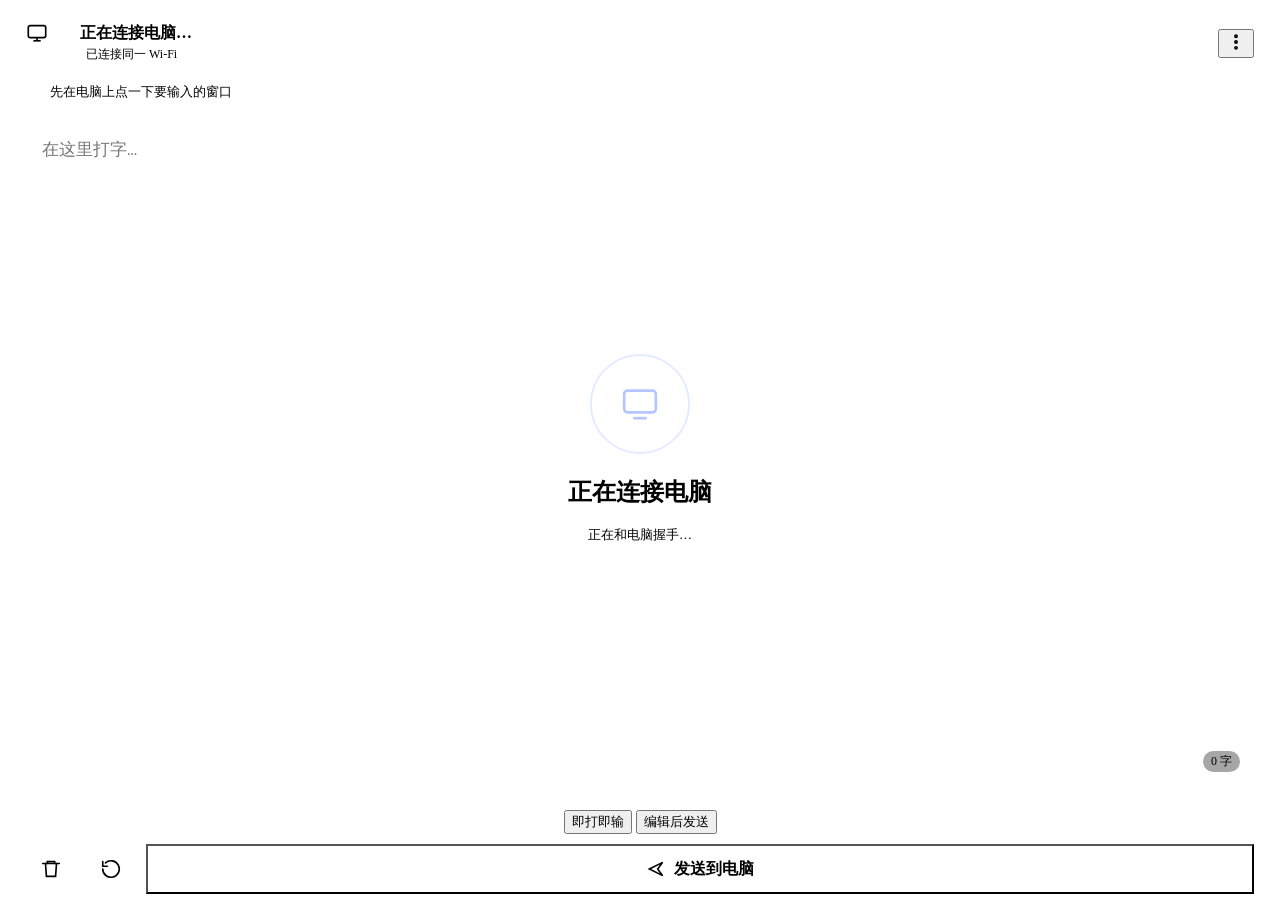
==== crosslink/web/mobile.html @ 6c869d9d "CrossLink 跨屏输入：手机当电脑的无线键盘（PC + 安卓） 电脑端（Python） - HTTP + SSE 服务（端口 8788，被占用自动往后挪），UDP 广播发现 - 界面：内嵌 We" ====
<!doctype html>
<html lang="zh-CN">
<head>
<meta charset="utf-8" />
<meta name="viewport" content="width=device-width, initial-scale=1, viewport-fit=cover, maximum-scale=1" />
<meta name="theme-color" content="#000000" />
<title>跨屏输入</title>
<link rel="stylesheet" href="/assets/base.css" />
<style>
  html, body { height: 100%; background: var(--bg); }
  body { overflow: hidden; }
  .shell {
    display: flex; flex-direction: column;
    height: 100vh; height: 100dvh;
    padding-top: env(safe-area-inset-top);
  }

  header {
    display: flex; align-items: center; gap: 12px;
    padding: 14px 18px 10px;
  }
  header .grow { flex: 1; min-width: 0; }
  header .pc { font-size: 16px; font-weight: 700; white-space: nowrap; overflow: hidden; text-overflow: ellipsis; }
  header .sub { color: var(--text-3); font-size: 12px; display: flex; align-items: center; gap: 6px; margin-top: 2px; }

  .target-bar {
    margin: 0 18px 10px;
    display: flex; align-items: center; gap: 10px;
    padding: 10px 14px; border-radius: var(--r-md);
    background: var(--surface-2); border: 1px solid var(--line);
    font-size: 12.5px; color: var(--text-2);
    transition: border-color var(--d2) var(--ease), background-color var(--d2) var(--ease);
  }
  .target-bar.ready { border-color: rgba(76, 208, 125, .38); }
  .target-bar.warn { border-color: rgba(242, 193, 78, .42); }
  .target-bar .grow { flex: 1; min-width: 0; white-space: nowrap; overflow: hidden; text-overflow: ellipsis; }

  .editor { flex: 1; min-height: 0; position: relative; margin: 0 18px; overflow: hidden; }
  textarea {
    display: block; width: 100%; height: 100%;
    padding: 16px 16px 46px;
    background: var(--card);
    border: 1px solid var(--line);
    border-radius: var(--r-lg);
    color: var(--text);
    font-size: 17px; line-height: 1.6;
    resize: none; outline: none;
    transition: border-color var(--d2) var(--ease);
    overflow-y: auto;
  }
  textarea:focus { border-color: rgba(180, 197, 255, .45); }
  .counter {
    position: absolute; right: 14px; bottom: 12px;
    color: var(--text-3); font-size: 12px;
    background: rgba(0, 0, 0, .35); padding: 2px 8px; border-radius: 999px;
  }

  .keys {
    display: flex; gap: 8px; overflow-x: auto;
    padding: 12px 18px 4px;
    scrollbar-width: none;
  }
  .keys::-webkit-scrollbar { display: none; }
  .key {
    flex: none; height: 38px; min-width: 44px; padding: 0 14px;
    display: grid; place-items: center;
    border-radius: var(--r-full);
    background: var(--surface-2); border: 1px solid var(--line);
    color: var(--text-2); font-size: 13.5px; font-weight: 600;
  }
  .key:hover { background: var(--state); color: var(--text); }

  .bottom {
    padding: 10px 18px calc(14px + env(safe-area-inset-bottom));
    display: flex; flex-direction: column; gap: 10px;
  }
  .modes { display: flex; justify-content: center; }
  .actions { display: flex; align-items: center; gap: 10px; }
  .actions .grow { flex: 1; }
  .send {
    flex: 1; height: 50px; border-radius: var(--r-full);
    background: var(--primary); color: var(--on-primary);
    font-size: 16px; font-weight: 700;
    display: flex; align-items: center; justify-content: center; gap: 8px;
    transition: background-color var(--d2) var(--ease), transform var(--d1) var(--ease), opacity var(--d2) var(--ease);
  }
  .send:hover { background: var(--primary-hi); }
  .send.off { opacity: .4; pointer-events: none; }
  .round {
    width: 50px; height: 50px; flex: none; border-radius: 50%;
    display: grid; place-items: center;
    background: var(--surface-2); border: 1px solid var(--line); color: var(--text-2);
  }
  .round:hover { background: var(--state); color: var(--text); }
  .round svg { width: 22px; height: 22px; }

  /* 连接页 */
  .gate {
    position: fixed; inset: 0; z-index: 50;
    background: var(--bg);
    display: flex; flex-direction: column; align-items: center; justify-content: center;
    gap: 16px; padding: 32px; text-align: center;
  }
  .gate.hide { animation: gateOut var(--d3) var(--ease) forwards; }
  @keyframes gateOut {
    to { opacity: 0; transform: scale(1.02); visibility: hidden; }
  }
  .gate h1 { margin: 0; font-size: 24px; }
  .gate p { margin: 0; color: var(--text-3); font-size: 13px; max-width: 320px; line-height: 1.7; }
  .gate .field { text-align: center; letter-spacing: 8px; font-size: 20px; max-width: 220px; }
  .pulse-ring {
    width: 96px; height: 96px; border-radius: 50%;
    border: 2px solid rgba(180, 197, 255, .35);
    display: grid; place-items: center; margin-bottom: 6px;
    animation: breathe 2.4s var(--ease) infinite;
  }
  @keyframes breathe {
    0%, 100% { transform: scale(1); opacity: .9; }
    50% { transform: scale(1.06); opacity: .6; }
  }
  .sheet {
    position: fixed; left: 0; right: 0; bottom: 0; z-index: 45;
    background: var(--card);
    border-radius: var(--r-xl) var(--r-xl) 0 0;
    padding: 18px 20px calc(24px + env(safe-area-inset-bottom));
    transform: translateY(100%);
    transition: transform var(--d3) var(--ease-emph);
  }
  .sheet.show { transform: none; }
  .sheet .handle { width: 40px; height: 4px; border-radius: 999px; background: var(--state-2); margin: 0 auto 14px; }
</style>
</head>
<body>
<div class="shell">
  <header>
    <div class="avatar" style="width:42px;height:42px;border-radius:14px">
      <svg viewBox="0 0 24 24" width="22" height="22" fill="none" stroke="currentColor" stroke-width="1.8">
        <rect x="2.5" y="4" width="19" height="13" rx="2"/><path d="M8 20.5h8"/><path d="M12 17v3.5"/>
      </svg>
    </div>
    <div class="grow">
      <div class="pc" id="pc-name">正在连接电脑…</div>
      <div class="sub"><i class="dot live" id="dot"></i><span id="status">已连接同一 Wi-Fi</span></div>
    </div>
    <button class="btn icon fx" id="btn-more" title="更多">
      <svg viewBox="0 0 24 24" width="20" height="20" fill="none" stroke="currentColor" stroke-width="1.9">
        <circle cx="12" cy="5" r="1.4"/><circle cx="12" cy="12" r="1.4"/><circle cx="12" cy="19" r="1.4"/>
      </svg>
    </button>
  </header>

  <div class="target-bar" id="target-bar">
    <i class="dot" id="target-dot"></i>
    <span class="grow" id="target-text">先在电脑上点一下要输入的窗口</span>
  </div>

  <div class="editor">
    <textarea id="input" placeholder="在这里打字…" autocomplete="off" autocorrect="off"
              autocapitalize="off" spellcheck="false"></textarea>
    <div class="counter" id="counter">0 字</div>
  </div>

  <div class="keys" id="keys"></div>

  <div class="bottom">
    <div class="modes">
      <div class="segmented" id="mode">
        <div class="thumb"></div>
        <button data-v="live" class="active">即打即输</button>
        <button data-v="batch">编辑后发送</button>
      </div>
    </div>
    <div class="actions">
      <button class="round fx" id="btn-clear" title="清空输入框">
        <svg viewBox="0 0 24 24" fill="none" stroke="currentColor" stroke-width="1.8" stroke-linecap="round">
          <path d="M3 6h18"/><path d="M8 6V4h8v2"/><path d="M6 6l1 14h10l1-14"/>
        </svg>
      </button>
      <button class="round fx" id="btn-restore" title="还原上次发送的内容">
        <svg viewBox="0 0 24 24" fill="none" stroke="currentColor" stroke-width="1.8" stroke-linecap="round">
          <path d="M3 12a9 9 0 1 0 3-6.7"/><path d="M3 4v5h5"/>
        </svg>
      </button>
      <button class="send fx" id="btn-send">
        <svg viewBox="0 0 24 24" width="20" height="20" fill="none" stroke="currentColor" stroke-width="1.9" stroke-linecap="round">
          <path d="M4 12l16-8-6 8 6 8-16-8Z"/>
        </svg>发送到电脑
      </button>
    </div>
  </div>
</div>

<!-- 首次进入：等待配对 -->
<div class="gate" id="gate">
  <div class="pulse-ring">
    <svg viewBox="0 0 24 24" width="40" height="40" fill="none" stroke="#B4C5FF" stroke-width="1.6">
      <rect x="2.5" y="4" width="19" height="13" rx="2"/><path d="M8 20.5h8"/>
    </svg>
  </div>
  <h1>正在连接电脑</h1>
  <p id="gate-text">正在和电脑握手…</p>
  <div id="pin-box" style="display:none;flex-direction:column;gap:10px;align-items:center">
    <input class="field" id="pin-input" inputmode="numeric" maxlength="4" placeholder="····" />
    <button class="btn filled fx" id="pin-go">连接</button>
  </div>
</div>

<div class="backdrop" id="backdrop"><div class="dialog" id="dialog"></div></div>
<div class="sheet" id="sheet">
  <div class="handle"></div>
  <div class="card-title">更多</div>
  <div class="row"><div class="grow"><div class="name">发送后自动回车</div><div class="sub">发完自动敲一次回车</div></div>
    <button class="switch" id="sw-enter" role="switch"></button></div>
  <div class="row"><div class="grow"><div class="name">重新连接</div><div class="sub">换网络或断开后点这里</div></div>
    <button class="btn sm outline fx" id="btn-reconnect">重连</button></div>
  <div class="row"><div class="grow"><div class="name">电脑地址</div><div class="sub mono" id="addr">-</div></div></div>
</div>

<div class="toast-wrap" id="toasts"></div>
<script src="/assets/mobile.js"></script>
</body>
</html>
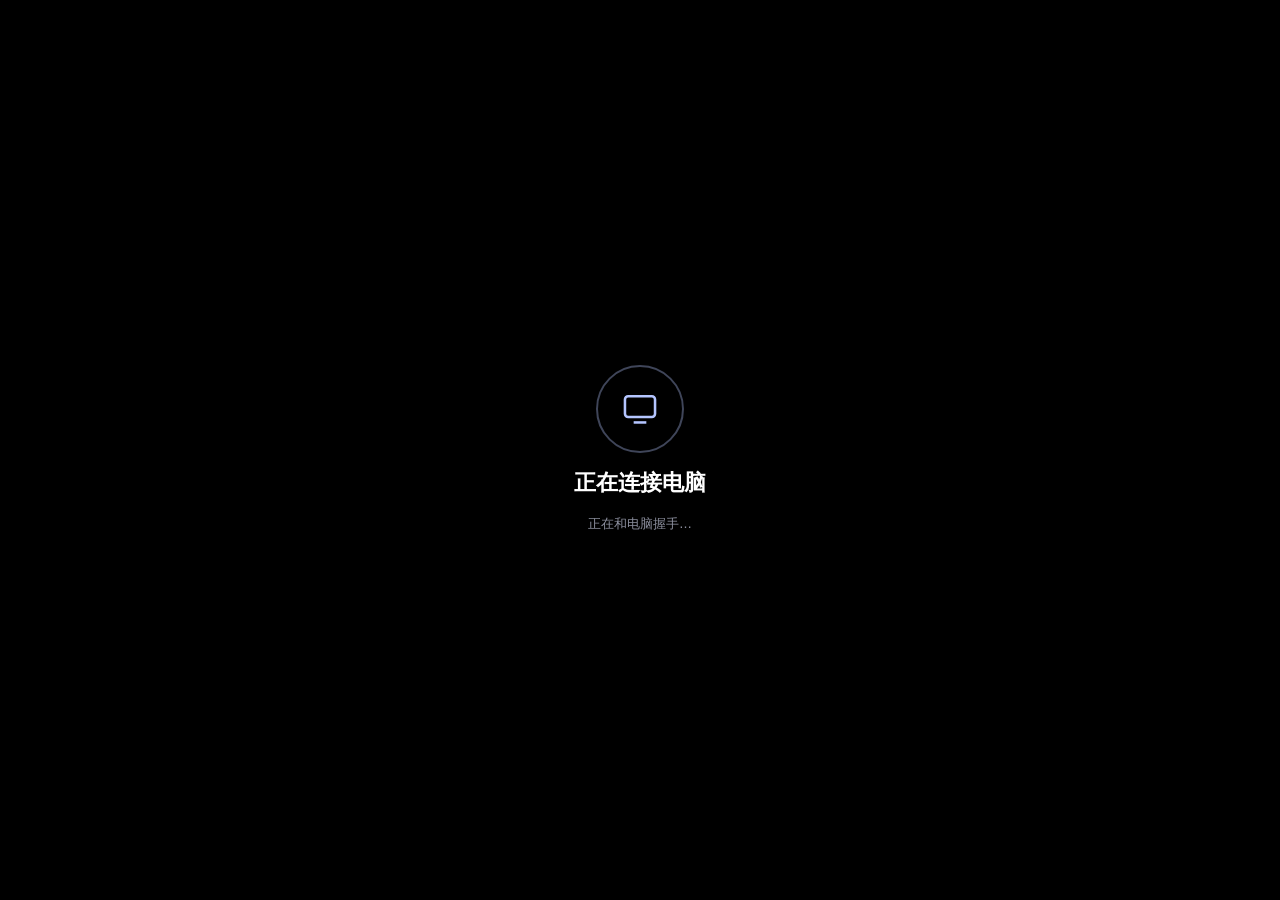
==== commit 317fe6a5: "Rewrite the phone web page to match the app, and stop it reloading on a stale session Phone web page" ====
--- a/crosslink/web/mobile.html
+++ b/crosslink/web/mobile.html
@@ -1,222 +1,323 @@
 <!doctype html>
 <html lang="zh-CN">
 <head>
-<meta charset="utf-8" />
-<meta name="viewport" content="width=device-width, initial-scale=1, viewport-fit=cover, maximum-scale=1" />
-<meta name="theme-color" content="#000000" />
-<title>跨屏输入</title>
-<link rel="stylesheet" href="/assets/base.css" />
+<meta charset="utf-8">
+<meta name="viewport" content="width=device-width, initial-scale=1, viewport-fit=cover">
+<title>TypeBridge · 跨屏输入</title>
+<!--
+  手机网页版：和安卓 App 用同一套排版规则
+  间距只用 8 的倍数；圆角只有 卡片16 / 控件12；图标统一 24；可点高度 48 / 56 / 64
+  字号五档 22 / 17 / 14 / 12.5 / 11；配色同 App：
+  底色 #000、卡片 #1A1B21、输入 #101116、主色 #B4C5FF、次要 #C7C9D4、弱化 #8B8E9D、成功 #4CD07D
+-->
 <style>
-  html, body { height: 100%; background: var(--bg); }
-  body { overflow: hidden; }
-  .shell {
+  * { box-sizing: border-box; -webkit-tap-highlight-color: transparent; }
+  :root {
+    --bg: #000; --card: #1A1B21; --input: #101116; --line: rgba(255,255,255,.12);
+    --text: #fff; --dim: #C7C9D4; --muted: #8B8E9D; --primary: #B4C5FF;
+    --on-primary: #0B2A5B; --ok: #4CD07D; --chip: rgba(180,197,255,.16);
+    --r-card: 16px; --r-ctl: 12px;
+  }
+  html, body { height: 100%; }
+  body {
+    margin: 0; background: var(--bg); color: var(--text);
+    font-family: "Microsoft YaHei UI", system-ui, -apple-system, sans-serif;
     display: flex; flex-direction: column;
-    height: 100vh; height: 100dvh;
-    padding-top: env(safe-area-inset-top);
-  }
-
-  header {
-    display: flex; align-items: center; gap: 12px;
-    padding: 14px 18px 10px;
-  }
-  header .grow { flex: 1; min-width: 0; }
-  header .pc { font-size: 16px; font-weight: 700; white-space: nowrap; overflow: hidden; text-overflow: ellipsis; }
-  header .sub { color: var(--text-3); font-size: 12px; display: flex; align-items: center; gap: 6px; margin-top: 2px; }
-
+    padding-bottom: env(safe-area-inset-bottom);
+  }
+  .pages { flex: 1; overflow-y: auto; padding: 16px 16px 8px; }
+  .page { display: none; }
+  .page.active { display: block; animation: fade .22s cubic-bezier(.05,.7,.1,1); }
+  @keyframes fade { from { opacity: 0; transform: translateY(8px); } }
+
+  h1 { margin: 0; font-size: 22px; line-height: 28px; }
+  .subtitle { margin: 2px 0 16px; font-size: 12.5px; color: var(--muted); }
+  .card {
+    background: var(--card); border-radius: var(--r-card);
+    padding: 14px; margin-bottom: 12px;
+  }
+  .card-title {
+    font-size: 13px; color: var(--muted); letter-spacing: .3px;
+    display: flex; align-items: center; height: 24px; margin-bottom: 8px;
+  }
+  .card-title h2 { margin: 0; font-size: 13px; font-weight: 600; }
+  .spacer { flex: 1; }
+  .chip {
+    font-size: 11px; line-height: 16px; color: var(--dim);
+    background: rgba(255,255,255,.08); border: 1px solid var(--line);
+    border-radius: 6px; padding: 2px 8px;
+  }
+  .chip.on { color: var(--primary); background: var(--chip); border-color: transparent; }
+  .chip.ok { color: var(--ok); background: rgba(76,208,125,.16); border-color: transparent; }
+
+  .row {
+    display: flex; align-items: center; gap: 12px; min-height: 48px;
+    font-size: 14px; color: var(--dim);
+  }
+  .row .grow { flex: 1; min-width: 0; }
+  .row .t { font-size: 14px; color: var(--dim); }
+  .row .d { font-size: 12.5px; color: var(--muted); margin-top: 2px; }
+
+  .field {
+    width: 100%; height: 48px; background: var(--input); color: var(--text);
+    border: 1px solid var(--line); border-radius: var(--r-ctl);
+    padding: 0 14px; font-size: 14px; margin-top: 8px; outline: none;
+    font-family: inherit;
+  }
+  .field::placeholder { color: var(--muted); }
+
+  .btn {
+    height: 48px; border: 0; border-radius: var(--r-ctl); font-size: 14px;
+    font-weight: 600; font-family: inherit; display: inline-flex;
+    align-items: center; justify-content: center; gap: 8px; padding: 0 16px;
+    background: var(--input); color: var(--dim); border: 1px solid var(--line);
+    transition: background-color .18s ease, transform .12s ease;
+  }
+  .btn.filled { background: var(--primary); color: var(--on-primary); border: 0; }
+  .btn.block { width: 100%; margin-top: 8px; }
+  .btn:active { transform: scale(.98); }
+  .btn.ghost { background: transparent; }
+  .btn.icon { width: 48px; padding: 0; }
+  .btn.icon svg { width: 22px; height: 22px; }
+
+  .iconbtn {
+    width: 48px; height: 48px; border-radius: var(--r-ctl);
+    background: var(--input); border: 1px solid var(--line);
+    display: grid; place-items: center; color: var(--dim); flex: none;
+  }
+  .iconbtn svg { width: 24px; height: 24px; }
+  .actions { display: flex; gap: 8px; margin-top: 8px; }
+  .actions .send {
+    flex: 1; height: 48px; border: 0; border-radius: var(--r-ctl);
+    background: var(--primary); color: var(--on-primary);
+    font-size: 14px; font-weight: 600; font-family: inherit;
+    display: flex; align-items: center; justify-content: center; gap: 8px;
+  }
+  .actions .send svg { width: 20px; height: 20px; }
+  .actions .send.listening { background: #F26B6B; color: #fff; }
+
+  textarea#input {
+    width: 100%; min-height: 180px; background: var(--input); color: var(--text);
+    border: 1px solid var(--line); border-radius: var(--r-ctl);
+    padding: 14px; font-size: 17px; line-height: 1.5; outline: none;
+    font-family: inherit; resize: none;
+  }
+  textarea#input::placeholder { color: var(--muted); }
+  .counter { font-size: 12.5px; color: var(--muted); margin-top: 8px; }
   .target-bar {
-    margin: 0 18px 10px;
-    display: flex; align-items: center; gap: 10px;
-    padding: 10px 14px; border-radius: var(--r-md);
-    background: var(--surface-2); border: 1px solid var(--line);
-    font-size: 12.5px; color: var(--text-2);
-    transition: border-color var(--d2) var(--ease), background-color var(--d2) var(--ease);
-  }
-  .target-bar.ready { border-color: rgba(76, 208, 125, .38); }
-  .target-bar.warn { border-color: rgba(242, 193, 78, .42); }
-  .target-bar .grow { flex: 1; min-width: 0; white-space: nowrap; overflow: hidden; text-overflow: ellipsis; }
-
-  .editor { flex: 1; min-height: 0; position: relative; margin: 0 18px; overflow: hidden; }
-  textarea {
-    display: block; width: 100%; height: 100%;
-    padding: 16px 16px 46px;
-    background: var(--card);
+    display: flex; align-items: center; gap: 8px; font-size: 12.5px;
+    color: var(--muted); margin: 0 0 8px;
+  }
+  .target-bar.ready { color: var(--ok); }
+  .dot { width: 8px; height: 8px; border-radius: 50%; background: var(--muted); flex: none; }
+  .dot.live { background: var(--ok); }
+  .dot.ok { background: var(--ok); }
+
+  .tabs {
+    height: 56px; background: var(--input); border-top: 1px solid var(--line);
+    display: flex; flex: none;
+  }
+  .tab {
+    flex: 1; display: flex; flex-direction: column; align-items: center;
+    justify-content: center; gap: 2px; font-size: 11px; color: var(--muted);
+    background: none; border: 0; font-family: inherit;
+  }
+  .tab svg { width: 24px; height: 24px; }
+  .tab.on { color: var(--primary); }
+  .tab .bar { width: 16px; height: 3px; border-radius: 2px; background: transparent; }
+  .tab.on .bar { background: var(--primary); }
+
+  .segmented {
+    display: flex; gap: 8px; margin-top: 8px;
+  }
+  .segmented button {
+    flex: 1; height: 40px; border-radius: var(--r-ctl); font-size: 14px;
+    font-family: inherit; background: var(--input); color: var(--muted);
     border: 1px solid var(--line);
-    border-radius: var(--r-lg);
-    color: var(--text);
-    font-size: 17px; line-height: 1.6;
-    resize: none; outline: none;
-    transition: border-color var(--d2) var(--ease);
-    overflow-y: auto;
-  }
-  textarea:focus { border-color: rgba(180, 197, 255, .45); }
-  .counter {
-    position: absolute; right: 14px; bottom: 12px;
-    color: var(--text-3); font-size: 12px;
-    background: rgba(0, 0, 0, .35); padding: 2px 8px; border-radius: 999px;
-  }
-
-  .keys {
-    display: flex; gap: 8px; overflow-x: auto;
-    padding: 12px 18px 4px;
-    scrollbar-width: none;
-  }
-  .keys::-webkit-scrollbar { display: none; }
-  .key {
-    flex: none; height: 38px; min-width: 44px; padding: 0 14px;
-    display: grid; place-items: center;
-    border-radius: var(--r-full);
-    background: var(--surface-2); border: 1px solid var(--line);
-    color: var(--text-2); font-size: 13.5px; font-weight: 600;
-  }
-  .key:hover { background: var(--state); color: var(--text); }
-
-  .bottom {
-    padding: 10px 18px calc(14px + env(safe-area-inset-bottom));
-    display: flex; flex-direction: column; gap: 10px;
-  }
-  .modes { display: flex; justify-content: center; }
-  .actions { display: flex; align-items: center; gap: 10px; }
-  .actions .grow { flex: 1; }
-  .send {
-    flex: 1; height: 50px; border-radius: var(--r-full);
-    background: var(--primary); color: var(--on-primary);
-    font-size: 16px; font-weight: 700;
-    display: flex; align-items: center; justify-content: center; gap: 8px;
-    transition: background-color var(--d2) var(--ease), transform var(--d1) var(--ease), opacity var(--d2) var(--ease);
-  }
-  .send:hover { background: var(--primary-hi); }
-  .send.off { opacity: .4; pointer-events: none; }
-  .round {
-    width: 50px; height: 50px; flex: none; border-radius: 50%;
-    display: grid; place-items: center;
-    background: var(--surface-2); border: 1px solid var(--line); color: var(--text-2);
-  }
-  .round:hover { background: var(--state); color: var(--text); }
-  .round svg { width: 22px; height: 22px; }
-
-  /* 连接页 */
+  }
+  .segmented button.active { background: var(--chip); color: var(--primary); border-color: transparent; }
+
+  .switch {
+    width: 44px; height: 26px; border-radius: 999px; background: rgba(255,255,255,.16);
+    border: 1px solid var(--line); position: relative; flex: none; transition: background .2s ease;
+  }
+  .switch:after {
+    content: ""; position: absolute; top: 3px; left: 3px; width: 18px; height: 18px;
+    border-radius: 50%; background: #E6E7EE; transition: left .2s ease, background .2s ease;
+  }
+  .switch.on { background: var(--primary); }
+  .switch.on:after { left: 21px; background: var(--on-primary); }
+
+  /* 连接页（没连上电脑时盖在最上面） */
   .gate {
-    position: fixed; inset: 0; z-index: 50;
-    background: var(--bg);
+    position: fixed; inset: 0; z-index: 50; background: var(--bg);
     display: flex; flex-direction: column; align-items: center; justify-content: center;
     gap: 16px; padding: 32px; text-align: center;
   }
-  .gate.hide { animation: gateOut var(--d3) var(--ease) forwards; }
-  @keyframes gateOut {
-    to { opacity: 0; transform: scale(1.02); visibility: hidden; }
-  }
-  .gate h1 { margin: 0; font-size: 24px; }
-  .gate p { margin: 0; color: var(--text-3); font-size: 13px; max-width: 320px; line-height: 1.7; }
-  .gate .field { text-align: center; letter-spacing: 8px; font-size: 20px; max-width: 220px; }
-  .pulse-ring {
-    width: 96px; height: 96px; border-radius: 50%;
-    border: 2px solid rgba(180, 197, 255, .35);
-    display: grid; place-items: center; margin-bottom: 6px;
-    animation: breathe 2.4s var(--ease) infinite;
-  }
-  @keyframes breathe {
-    0%, 100% { transform: scale(1); opacity: .9; }
-    50% { transform: scale(1.06); opacity: .6; }
-  }
-  .sheet {
-    position: fixed; left: 0; right: 0; bottom: 0; z-index: 45;
-    background: var(--card);
-    border-radius: var(--r-xl) var(--r-xl) 0 0;
-    padding: 18px 20px calc(24px + env(safe-area-inset-bottom));
-    transform: translateY(100%);
-    transition: transform var(--d3) var(--ease-emph);
-  }
-  .sheet.show { transform: none; }
-  .sheet .handle { width: 40px; height: 4px; border-radius: 999px; background: var(--state-2); margin: 0 auto 14px; }
+  .gate.hide { animation: gateOut .32s cubic-bezier(.05,.7,.1,1) forwards; }
+  @keyframes gateOut { to { opacity: 0; transform: scale(1.02); visibility: hidden; } }
+  .gate h1 { font-size: 22px; }
+  .gate p { margin: 0; color: var(--muted); font-size: 12.5px; max-width: 320px; line-height: 1.7; }
+  .pulse {
+    width: 88px; height: 88px; border-radius: 50%;
+    border: 2px solid rgba(180,197,255,.35); display: grid; place-items: center;
+    animation: breathe 2.4s ease-in-out infinite;
+  }
+  @keyframes breathe { 0%,100% { transform: scale(1); opacity: .9; } 50% { transform: scale(1.06); opacity: .6; } }
+
+  .logline { font-size: 12.5px; color: var(--dim); padding: 6px 0; border-bottom: 1px solid rgba(255,255,255,.06); }
+  .logline span { color: var(--muted); margin-right: 8px; }
+  .empty { font-size: 12.5px; color: var(--muted); }
+
+  #keys { display: flex; flex-wrap: wrap; gap: 8px; margin-top: 8px; }
+  #keys button {
+    min-width: 48px; height: 40px; border-radius: var(--r-ctl); font-size: 13px;
+    background: var(--input); color: var(--dim); border: 1px solid var(--line);
+    font-family: inherit; padding: 0 12px;
+  }
+
+  .toast-wrap { position: fixed; left: 16px; right: 16px; bottom: 72px; z-index: 60; display: flex; flex-direction: column; gap: 8px; align-items: center; pointer-events: none; }
+  .toast {
+    background: rgba(30,32,40,.96); color: #fff; font-size: 12.5px;
+    padding: 10px 14px; border-radius: var(--r-ctl); border: 1px solid var(--line);
+    max-width: 92%; animation: pop .2s ease;
+  }
+  @keyframes pop { from { opacity: 0; transform: translateY(6px); } }
 </style>
 </head>
 <body>
-<div class="shell">
-  <header>
-    <div class="avatar" style="width:42px;height:42px;border-radius:14px">
-      <svg viewBox="0 0 24 24" width="22" height="22" fill="none" stroke="currentColor" stroke-width="1.8">
-        <rect x="2.5" y="4" width="19" height="13" rx="2"/><path d="M8 20.5h8"/><path d="M12 17v3.5"/>
-      </svg>
-    </div>
-    <div class="grow">
-      <div class="pc" id="pc-name">正在连接电脑…</div>
-      <div class="sub"><i class="dot live" id="dot"></i><span id="status">已连接同一 Wi-Fi</span></div>
-    </div>
-    <button class="btn icon fx" id="btn-more" title="更多">
-      <svg viewBox="0 0 24 24" width="20" height="20" fill="none" stroke="currentColor" stroke-width="1.9">
-        <circle cx="12" cy="5" r="1.4"/><circle cx="12" cy="12" r="1.4"/><circle cx="12" cy="19" r="1.4"/>
-      </svg>
-    </button>
-  </header>
-
-  <div class="target-bar" id="target-bar">
-    <i class="dot" id="target-dot"></i>
-    <span class="grow" id="target-text">先在电脑上点一下要输入的窗口</span>
-  </div>
-
-  <div class="editor">
-    <textarea id="input" placeholder="在这里打字…" autocomplete="off" autocorrect="off"
-              autocapitalize="off" spellcheck="false"></textarea>
-    <div class="counter" id="counter">0 字</div>
-  </div>
-
-  <div class="keys" id="keys"></div>
-
-  <div class="bottom">
-    <div class="modes">
+
+<div class="pages">
+  <!-- 发送（输入） -->
+  <section class="page active" id="page-send">
+    <h1 id="pc-name">正在连接电脑…</h1>
+    <div class="subtitle"><i class="dot live" id="dot"></i> <span id="status">已连接同一 Wi-Fi</span></div>
+    <div class="card">
+      <div class="target-bar" id="target-bar">
+        <i class="dot" id="target-dot"></i>
+        <span class="grow" id="target-text">先在电脑上点一下要输入的窗口</span>
+      </div>
+      <textarea id="input" placeholder="在这里打字…" autocomplete="off" autocorrect="off"
+                autocapitalize="off" spellcheck="false"></textarea>
+      <div class="counter" id="counter">0 字</div>
+      <div class="actions">
+        <button class="iconbtn" id="btn-clear" title="清空输入框">
+          <svg viewBox="0 0 24 24" fill="none" stroke="currentColor" stroke-width="1.7" stroke-linecap="round">
+            <path d="M4 7h16M9 7V5h6v2M6 7l1 13h10l1-13"/>
+          </svg>
+        </button>
+        <button class="iconbtn" id="btn-restore" title="还原上次发送的内容">
+          <svg viewBox="0 0 24 24" fill="none" stroke="currentColor" stroke-width="1.7" stroke-linecap="round">
+            <path d="M4.5 11A7.5 7.5 0 1 1 7 16.8"/><path d="M4.5 5.5v5.5h5.5"/>
+          </svg>
+        </button>
+        <button class="send" id="btn-send">
+          <svg viewBox="0 0 24 24" fill="none" stroke="currentColor" stroke-width="1.9" stroke-linecap="round">
+            <path d="M4 12l16-8-6 8 6 8-16-8Z"/>
+          </svg>发送到电脑
+        </button>
+      </div>
+      <div id="keys"></div>
+    </div>
+  </section>
+
+  <!-- 记录 -->
+  <section class="page" id="page-logs">
+    <h1>跨屏输入</h1>
+    <div class="subtitle">连接、搜索、发送的动作都会记在这里</div>
+    <div class="card">
+      <div class="card-title"><h2>运行记录</h2></div>
+      <div id="logs"><div class="empty">（空）</div></div>
+    </div>
+  </section>
+
+  <!-- 设置 -->
+  <section class="page" id="page-settings">
+    <h1>跨屏输入</h1>
+    <div class="subtitle">手机当电脑的无线键盘</div>
+    <div class="card">
+      <div class="card-title"><h2>发送</h2></div>
+      <div class="row"><div class="grow"><div class="t">发送模式</div><div class="d">即打即输 / 编辑后发送</div></div></div>
       <div class="segmented" id="mode">
-        <div class="thumb"></div>
         <button data-v="live" class="active">即打即输</button>
         <button data-v="batch">编辑后发送</button>
       </div>
-    </div>
-    <div class="actions">
-      <button class="round fx" id="btn-clear" title="清空输入框">
-        <svg viewBox="0 0 24 24" fill="none" stroke="currentColor" stroke-width="1.8" stroke-linecap="round">
-          <path d="M3 6h18"/><path d="M8 6V4h8v2"/><path d="M6 6l1 14h10l1-14"/>
-        </svg>
-      </button>
-      <button class="round fx" id="btn-restore" title="还原上次发送的内容">
-        <svg viewBox="0 0 24 24" fill="none" stroke="currentColor" stroke-width="1.8" stroke-linecap="round">
-          <path d="M3 12a9 9 0 1 0 3-6.7"/><path d="M3 4v5h5"/>
-        </svg>
-      </button>
-      <button class="send fx" id="btn-send">
-        <svg viewBox="0 0 24 24" width="20" height="20" fill="none" stroke="currentColor" stroke-width="1.9" stroke-linecap="round">
-          <path d="M4 12l16-8-6 8 6 8-16-8Z"/>
-        </svg>发送到电脑
-      </button>
-    </div>
-  </div>
+      <div class="row" style="margin-top:8px">
+        <div class="grow"><div class="t">发送后自动回车</div><div class="d">发完自动敲一次回车</div></div>
+        <button class="switch" id="sw-enter" role="switch"></button>
+      </div>
+    </div>
+
+    <div class="card">
+      <div class="card-title"><h2>连接</h2></div>
+      <div class="row">
+        <div class="grow"><div class="t">电脑地址</div><div class="d mono" id="addr">-</div></div>
+        <button class="btn ghost" id="btn-reconnect">重连</button>
+      </div>
+      <div class="row">
+        <div class="grow"><div class="t">当前设备</div><div class="d">这台手机在电脑上的名字</div></div>
+        <span class="chip" id="set-device">手机</span>
+      </div>
+    </div>
+
+    <div class="card">
+      <div class="card-title"><h2>界面语言</h2></div>
+      <div class="segmented" id="seg-lang">
+        <button data-v="zh" class="active">中文</button>
+        <button data-v="en">English</button>
+      </div>
+      <div class="row"><div class="grow"><div class="d" id="lang-hint">跟着电脑端的设置走；电脑端没设就按手机系统语言</div></div></div>
+    </div>
+
+    <div class="card">
+      <div class="card-title"><h2>关于</h2></div>
+      <div class="row"><div class="grow"><div class="t">TypeBridge · 跨屏输入</div><div class="d">手机当电脑的无线键盘，打字或说话，字直接进电脑</div></div></div>
+      <div class="row"><div class="grow"><div class="t">版本</div></div><span class="chip" id="about-ver">-</span></div>
+      <div class="row"><div class="grow"><div class="t">开源仓库</div><div class="d">github.com/TCLWNC/TypeBridge</div></div>
+        <a class="btn ghost" href="https://github.com/TCLWNC/TypeBridge" target="_blank" rel="noreferrer">打开</a></div>
+      <div class="row"><div class="grow"><div class="t">发布页</div><div class="d">看看有没有新版本</div></div>
+        <a class="btn ghost" href="https://github.com/TCLWNC/TypeBridge/releases" target="_blank" rel="noreferrer">查看</a></div>
+    </div>
+  </section>
 </div>
 
-<!-- 首次进入：等待配对 -->
+<!-- 底部三栏（和 App 一样） -->
+<nav class="tabs">
+  <button class="tab on" data-page="send">
+    <svg viewBox="0 0 24 24" fill="none" stroke="currentColor" stroke-width="1.8" stroke-linejoin="round" stroke-linecap="round">
+      <path d="M4 11.5 20 4l-6 16-2.5-7z"/>
+    </svg><span>发送</span><span class="bar"></span>
+  </button>
+  <button class="tab" data-page="logs">
+    <svg viewBox="0 0 24 24" fill="none" stroke="currentColor" stroke-width="1.8" stroke-linecap="round">
+      <path d="M4 7h16M4 12h16M4 17h10"/>
+    </svg><span>记录</span><span class="bar"></span>
+  </button>
+  <button class="tab" data-page="settings">
+    <svg viewBox="0 0 24 24" fill="none" stroke="currentColor" stroke-width="1.8" stroke-linecap="round">
+      <path d="M4 8h16M4 16h16"/><circle cx="9" cy="8" r="2.4" fill="currentColor" stroke="none"/>
+      <circle cx="15" cy="16" r="2.4" fill="currentColor" stroke="none"/>
+    </svg><span>设置</span><span class="bar"></span>
+  </button>
+</nav>
+
+<!-- 还没连上电脑时的连接页 -->
 <div class="gate" id="gate">
-  <div class="pulse-ring">
-    <svg viewBox="0 0 24 24" width="40" height="40" fill="none" stroke="#B4C5FF" stroke-width="1.6">
+  <div class="pulse">
+    <svg viewBox="0 0 24 24" width="38" height="38" fill="none" stroke="#B4C5FF" stroke-width="1.6">
       <rect x="2.5" y="4" width="19" height="13" rx="2"/><path d="M8 20.5h8"/>
     </svg>
   </div>
   <h1>正在连接电脑</h1>
   <p id="gate-text">正在和电脑握手…</p>
-  <div id="pin-box" style="display:none;flex-direction:column;gap:10px;align-items:center">
-    <input class="field" id="pin-input" inputmode="numeric" maxlength="4" placeholder="····" />
-    <button class="btn filled fx" id="pin-go">连接</button>
+  <div id="pin-box" style="display:none;flex-direction:column;gap:10px;align-items:center;width:100%;max-width:240px">
+    <input class="field" id="pin-input" inputmode="numeric" maxlength="4" placeholder="配对码" style="text-align:center;letter-spacing:6px" />
+    <button class="btn filled block" id="pin-go">连接</button>
   </div>
 </div>
 
-<div class="backdrop" id="backdrop"><div class="dialog" id="dialog"></div></div>
-<div class="sheet" id="sheet">
-  <div class="handle"></div>
-  <div class="card-title">更多</div>
-  <div class="row"><div class="grow"><div class="name">发送后自动回车</div><div class="sub">发完自动敲一次回车</div></div>
-    <button class="switch" id="sw-enter" role="switch"></button></div>
-  <div class="row"><div class="grow"><div class="name">重新连接</div><div class="sub">换网络或断开后点这里</div></div>
-    <button class="btn sm outline fx" id="btn-reconnect">重连</button></div>
-  <div class="row"><div class="grow"><div class="name">电脑地址</div><div class="sub mono" id="addr">-</div></div></div>
-</div>
-
 <div class="toast-wrap" id="toasts"></div>
+<script src="/assets/i18n.js"></script>
 <script src="/assets/mobile.js"></script>
 </body>
 </html>
